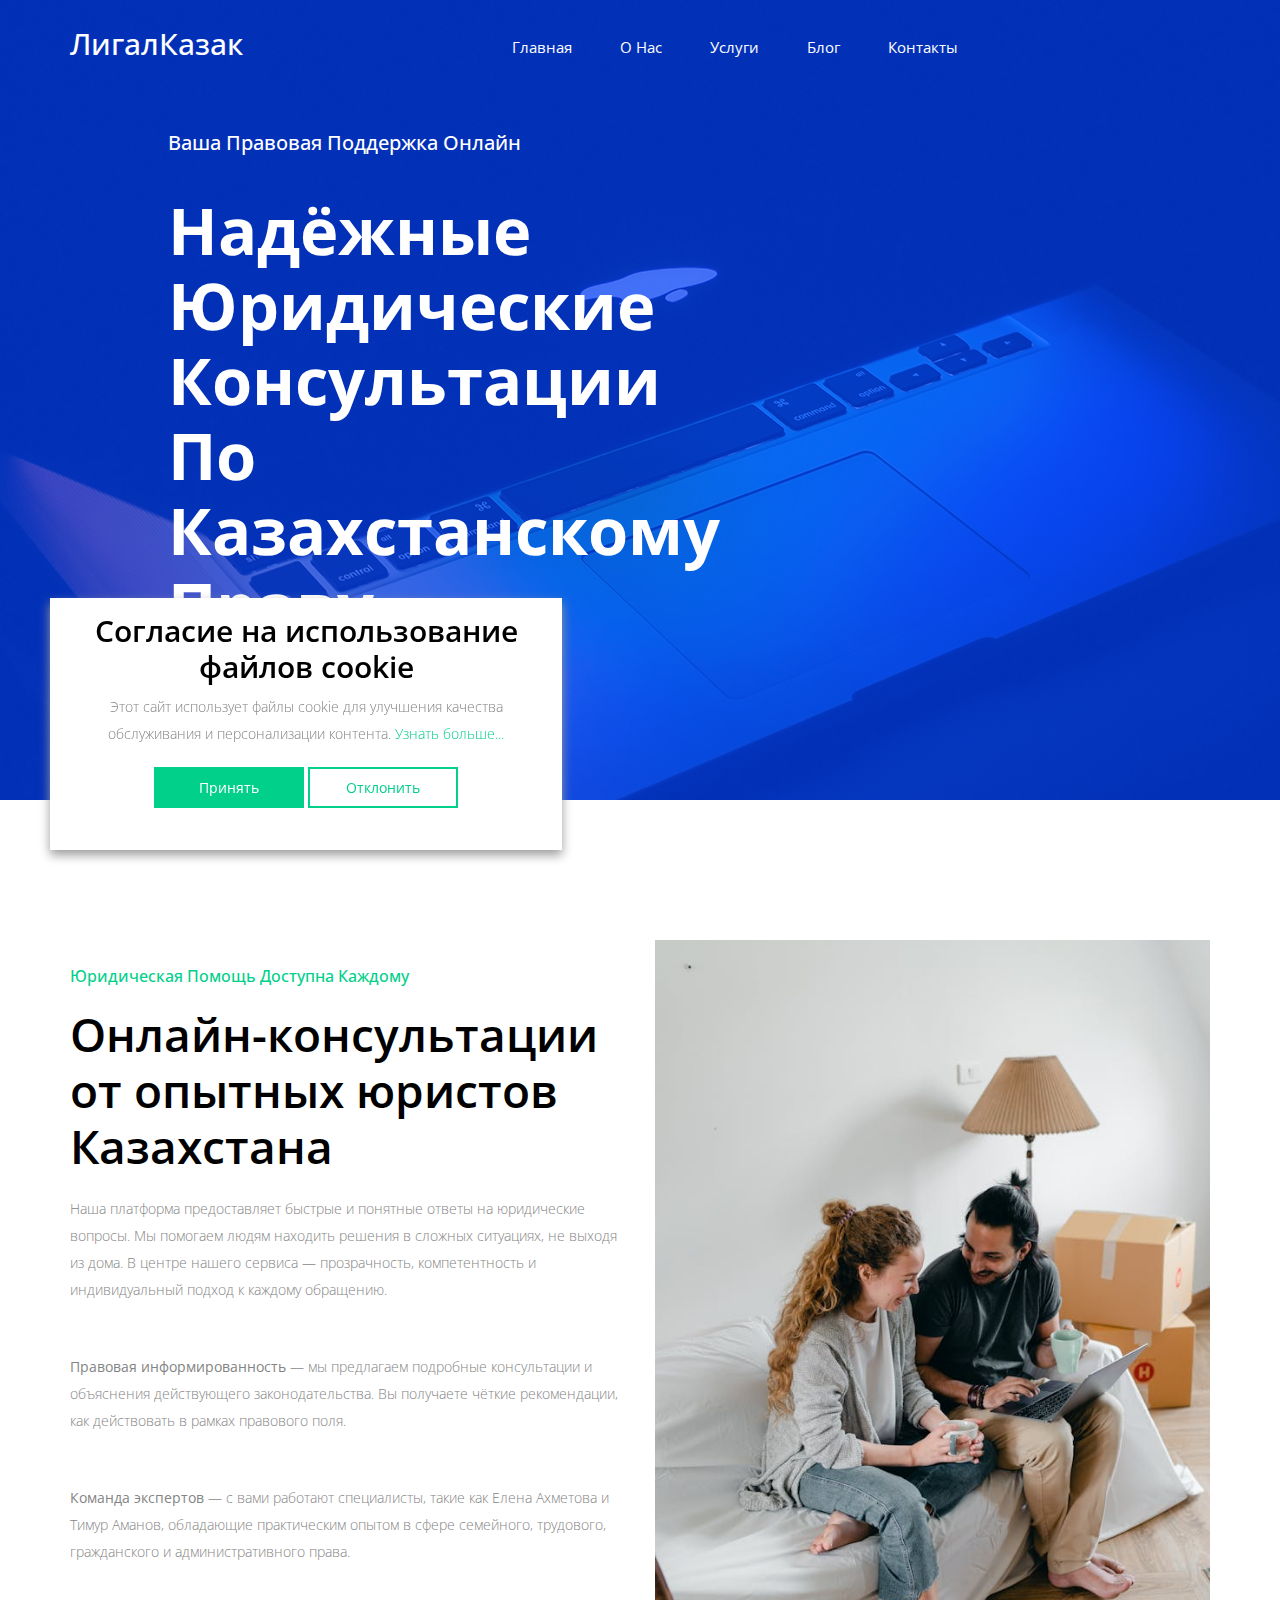
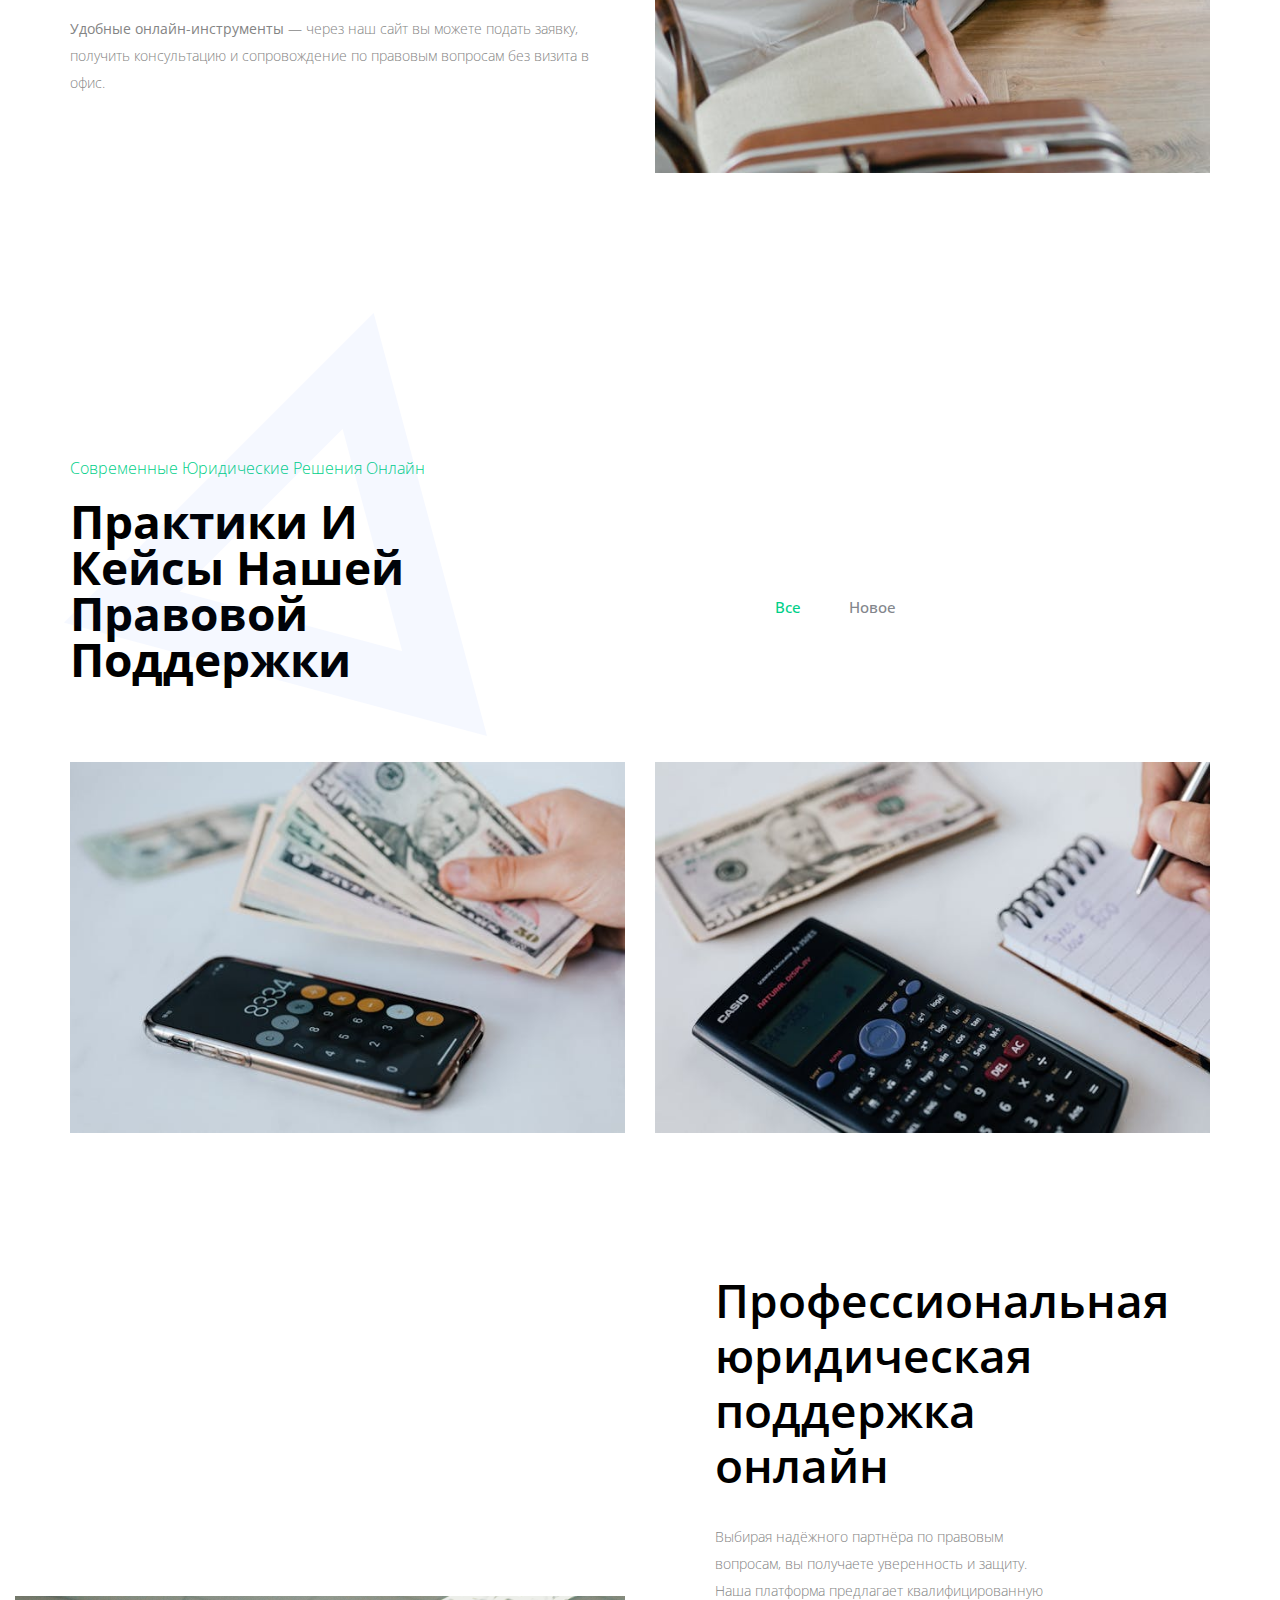
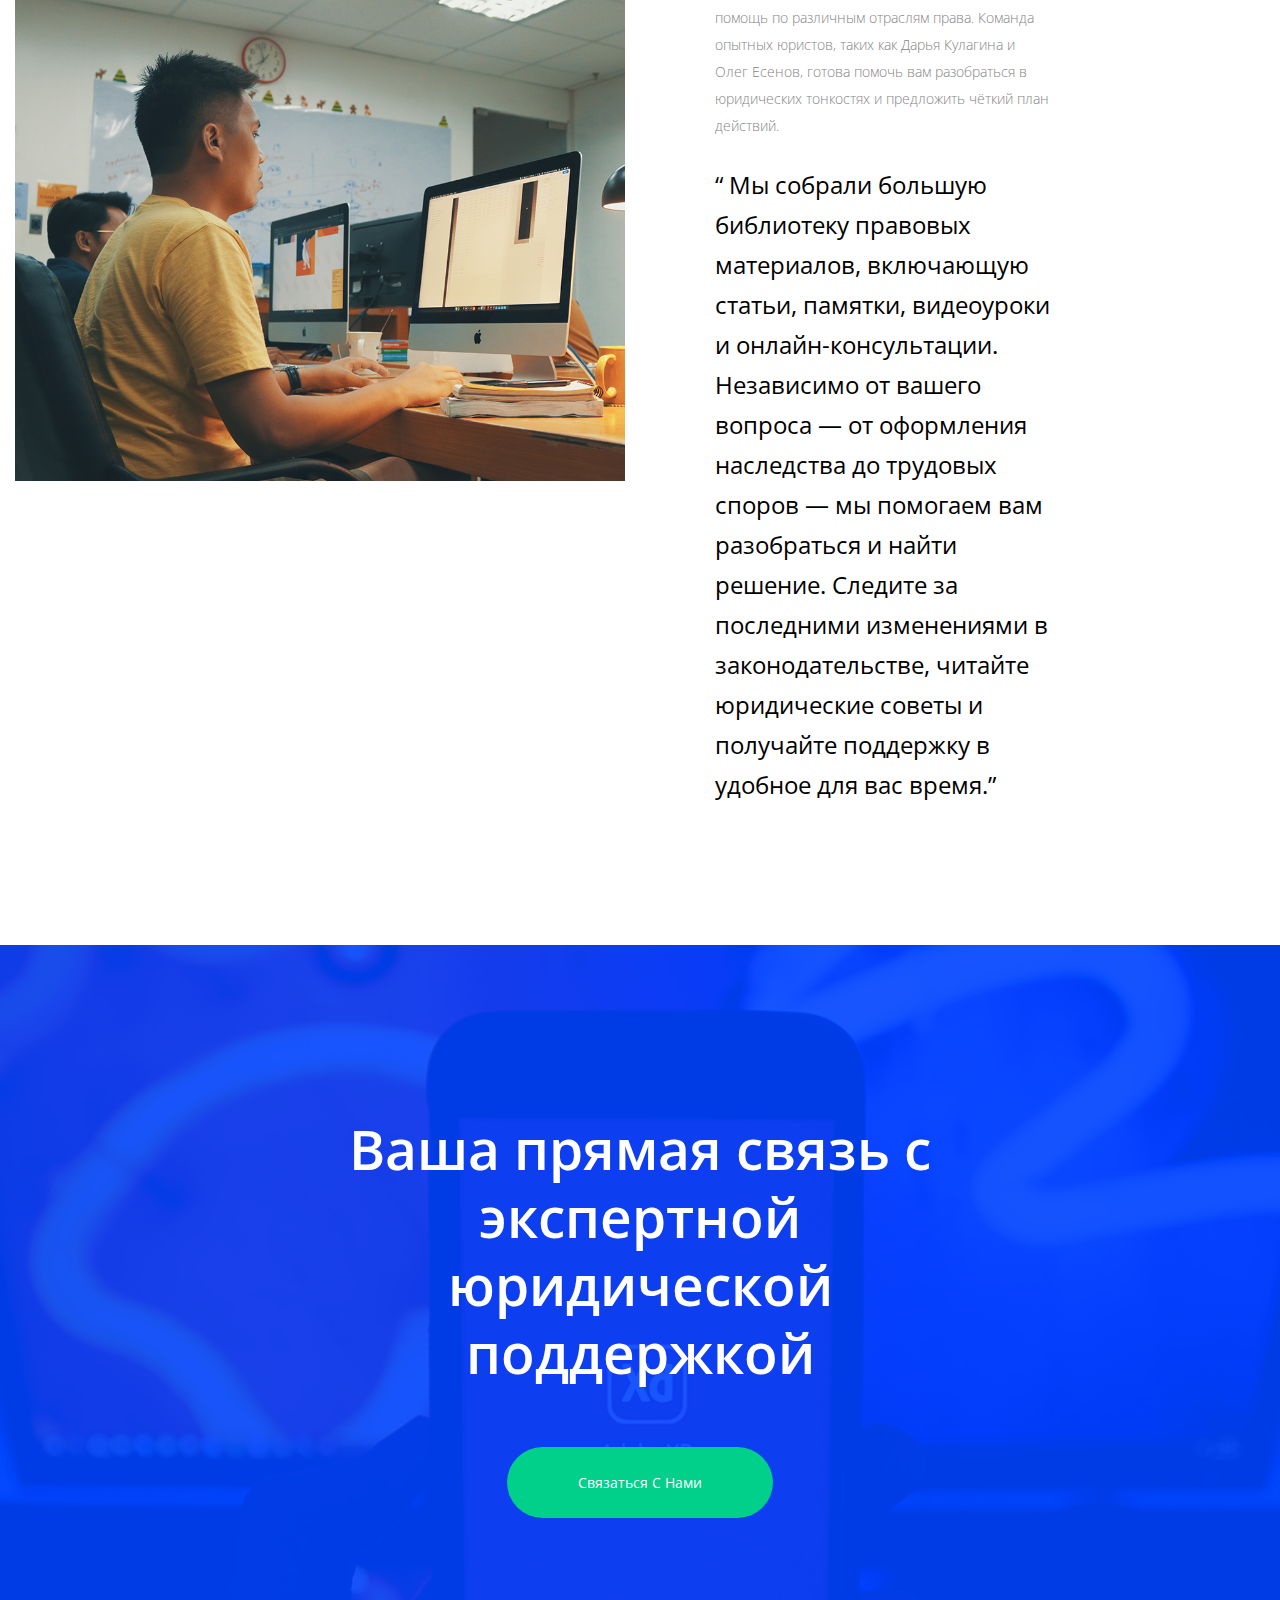
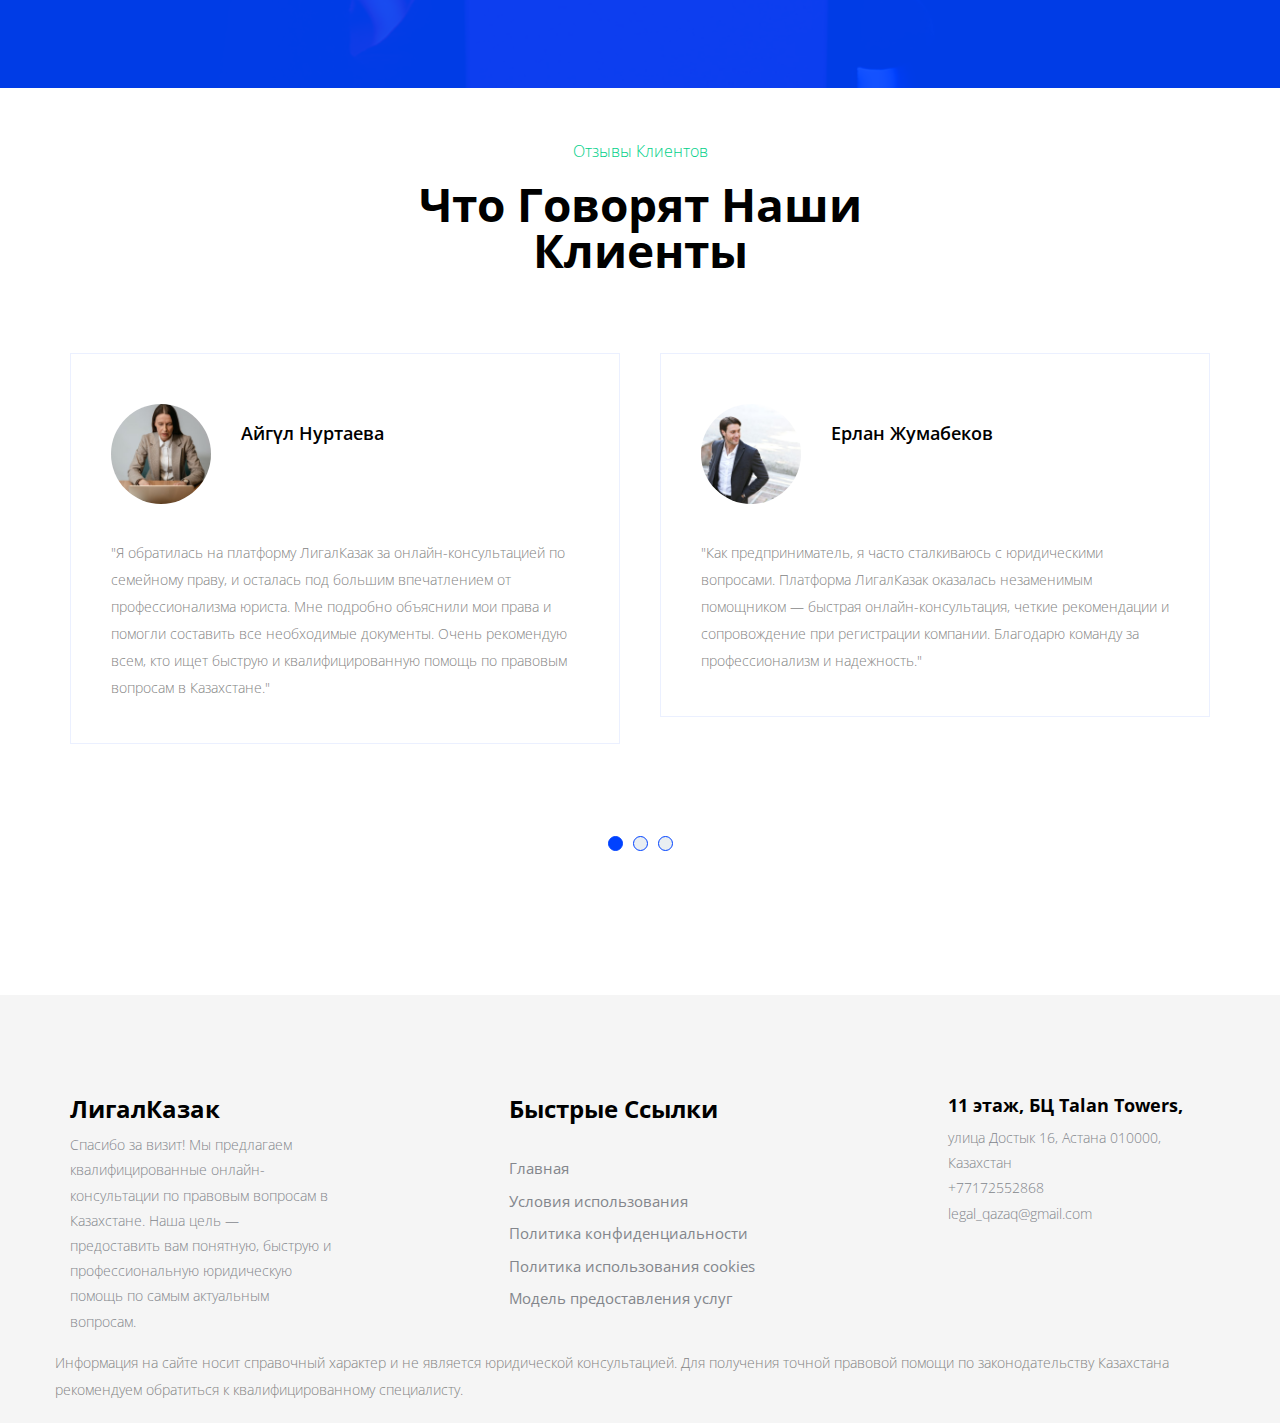
==== index.html @ 3210ac91 "WIP" ====
<!DOCTYPE html>
<html lang="en">
    <head>
        <!-- Required meta tags -->
        <meta charset="utf-8" />
        <meta
            name="viewport"
            content="width=device-width, initial-scale=1, shrink-to-fit=no"
        />
        <title>ЛигалКазак</title>
        <link rel="icon" href="img/favicon.png" />
        <!-- Bootstrap CSS -->
        <link rel="stylesheet" href="css/bootstrap.min.css" />
        <!-- animate CSS -->
        <link rel="stylesheet" href="css/animate.css" />
        <!-- owl carousel CSS -->
        <link rel="stylesheet" href="css/owl.carousel.min.css" />
        <!-- themify CSS -->
        <link rel="stylesheet" href="css/themify-icons.css" />
        <!-- flaticon CSS -->
        <link rel="stylesheet" href="css/flaticon.css" />
        <!-- font awesome CSS -->
        <link rel="stylesheet" href="css/magnific-popup.css" />
        <!-- swiper CSS -->
        <link rel="stylesheet" href="css/slick.css" />
        <!-- style CSS -->
        <link rel="stylesheet" href="css/style.css" />
    </head>

    <body>
        <!--::header part start::-->
        <header class="main_menu home_menu">
            <div class="container">
                <div class="row align-items-center">
                    <div class="col-lg-12">
                        <nav class="navbar navbar-expand-lg navbar-light">
                            <a class="navbar-brand" href="index.html">
                                <h2 class="text-white">ЛигалКазак</h2>
                            </a>
                            <button
                                class="navbar-toggler"
                                type="button"
                                data-toggle="collapse"
                                data-target="#navbarSupportedContent"
                                aria-controls="navbarSupportedContent"
                                aria-expanded="false"
                                aria-label="Toggle navigation"
                            >
                                <span class="ti-menu"></span>
                            </button>

                            <div
                                class="collapse navbar-collapse main-menu-item justify-content-center"
                                id="navbarSupportedContent"
                            >
                                <ul class="navbar-nav align-items-center">
                                    <li class="nav-item">
                                        <a class="nav-link" href="index.html"
                                            >Главная</a
                                        >
                                    </li>
                                    <li class="nav-item">
                                        <a class="nav-link" href="about.html"
                                            >О нас</a
                                        >
                                    </li>
                                    <li class="nav-item">
                                        <a class="nav-link" href="services.html"
                                            >Услуги</a
                                        >
                                    </li>
                                    <li class="nav-item">
                                        <a class="nav-link" href="blog.html"
                                            >Блог</a
                                        >
                                    </li>
                                    <li class="nav-item">
                                        <a class="nav-link" href="contact.html"
                                            >Контакты</a
                                        >
                                    </li>
                                </ul>
                            </div>
                        </nav>
                    </div>
                </div>
            </div>
        </header>
        <!-- Header part end-->

        <!-- banner part start-->
        <section class="banner_part">
            <div class="container">
                <div class="row align-items-center">
                    <div class="col-lg-6 offset-lg-1">
                        <div class="banner_text">
                            <div class="banner_text_iner">
                                <h5>Ваша правовая поддержка онлайн</h5>
                                <h1>
                                    Надёжные юридические консультации по
                                    казахстанскому праву
                                </h1>
                            </div>
                        </div>
                    </div>
                </div>
            </div>
        </section>
        <!-- banner part start-->

        <!-- about part start-->
        <section class="about_part section_padding">
            <div class="container">
                <div class="row align-items-center justify-content-between">
                    <div class="col-md-6">
                        <div class="about_part_text">
                            <h5>Юридическая помощь доступна каждому</h5>
                            <h2>
                                Онлайн-консультации от опытных юристов
                                Казахстана
                            </h2>
                            <p>
                                Наша платформа предоставляет быстрые и понятные
                                ответы на юридические вопросы. Мы помогаем людям
                                находить решения в сложных ситуациях, не выходя
                                из дома. В центре нашего сервиса — прозрачность,
                                компетентность и индивидуальный подход к каждому
                                обращению.
                            </p>

                            <p>
                                <strong>Правовая информированность</strong> — мы
                                предлагаем подробные консультации и объяснения
                                действующего законодательства. Вы получаете
                                чёткие рекомендации, как действовать в рамках
                                правового поля.
                            </p>
                            <p>
                                <strong>Команда экспертов</strong> — с вами
                                работают специалисты, такие как Елена Ахметова и
                                Тимур Аманов, обладающие практическим опытом в
                                сфере семейного, трудового, гражданского и
                                административного права.
                            </p>
                            <p>
                                <strong>Удобные онлайн-инструменты</strong> —
                                через наш сайт вы можете подать заявку, получить
                                консультацию и сопровождение по правовым
                                вопросам без визита в офис.
                            </p>
                        </div>
                    </div>
                    <div class="col-md-6">
                        <div class="about_part_img">
                            <img src="img/approach.jpg" alt="" />
                        </div>
                    </div>
                </div>
            </div>
        </section>
        <!-- about part end-->

        <!-- our_project part start-->
        <section class="our_project section_padding" id="portfolio">
            <div class="container">
                <div class="row justify-content-between align-items-center">
                    <div class="col-lg-4">
                        <div class="section_tittle">
                            <p>Современные юридические решения онлайн</p>
                            <h2>Практики и кейсы нашей правовой поддержки</h2>
                        </div>
                    </div>
                    <div class="col-lg-5 col-md-6">
                        <div class="filters portfolio-filter project_menu_item">
                            <ul>
                                <li class="active" data-filter="*">Все</li>
                                <li data-filter=".buildings">Новое</li>
                            </ul>
                        </div>
                    </div>
                </div>
                <div class="filters-content">
                    <div class="row justify-content-between portfolio-grid">
                        <div class="col-lg-6 col-sm-6 all buildings">
                            <div class="single_our_project">
                                <div class="single_offer">
                                    <img
                                        src="img/project_1.jpg"
                                        alt="offer_img_1"
                                    />
                                    <div class="hover_text">
                                        <p>ЮрКурс Онлайн</p>
                                        <a href="#">
                                            <h2>
                                                Обучающие материалы по праву РК
                                            </h2>
                                        </a>
                                    </div>
                                </div>
                            </div>
                        </div>
                        <div class="col-lg-6 col-sm-6 all rebuild">
                            <div class="single_our_project">
                                <div class="single_offer">
                                    <img
                                        src="img/project_2.jpg"
                                        alt="offer_img_1"
                                    />
                                    <div class="hover_text">
                                        <p>Правовой Пульс</p>
                                        <a href="#">
                                            <h2>
                                                Актуальные обзоры и разъяснения
                                                по законам
                                            </h2>
                                        </a>
                                    </div>
                                </div>
                            </div>
                        </div>
                    </div>
                </div>
            </div>
            <img
                src="img/animate_icon/icon_2.png"
                class="animation_icon_2"
                alt=""
            />
        </section>
        <!-- our_project part end-->

        <!-- about part start-->
        <section class="creative padding_bottom">
            <div class="container-fluid">
                <div class="row align-items-center justify-content-start">
                    <div class="col-md-6 col-xl-6">
                        <div class="creative_img">
                            <img src="img/creative_img.png" alt="" />
                        </div>
                    </div>
                    <div class="col-md-6 col-xl-4">
                        <div class="creative_part_text">
                            <h2>
                                Профессиональная юридическая поддержка онлайн
                            </h2>
                            <p>
                                Выбирая надёжного партнёра по правовым вопросам,
                                вы получаете уверенность и защиту. Наша
                                платформа предлагает квалифицированную помощь по
                                различным отраслям права. Команда опытных
                                юристов, таких как Дарья Кулагина и Олег Есенов,
                                готова помочь вам разобраться в юридических
                                тонкостях и предложить чёткий план действий.
                            </p>
                            <span>
                                “ Мы собрали большую библиотеку правовых
                                материалов, включающую статьи, памятки,
                                видеоуроки и онлайн-консультации. Независимо от
                                вашего вопроса — от оформления наследства до
                                трудовых споров — мы помогаем вам разобраться и
                                найти решение. Следите за последними изменениями
                                в законодательстве, читайте юридические советы и
                                получайте поддержку в удобное для вас время.”
                            </span>
                        </div>
                    </div>
                </div>
            </div>
        </section>
        <!-- about part end-->

        <!--::cta_part start::-->
        <div class="cta_part">
            <div class="container">
                <div class="row justify-content-center">
                    <div class="col-lg-7">
                        <div class="cta_iner">
                            <h1>
                                Ваша прямая связь с экспертной юридической
                                поддержкой
                            </h1>
                            <a href="contact.html" class="btn_1"
                                >Связаться с нами</a
                            >
                        </div>
                    </div>
                </div>
            </div>
        </div>
        <!--::cta_part end::-->

        <!--::review_part end::-->
        <div class="review_part padding_bottom mt-5" id="testimonial">
            <div class="container">
                <div class="row justify-content-center align-items-center">
                    <div class="col-lg-7">
                        <div class="section_tittle text-center">
                            <p>Отзывы клиентов</p>
                            <h2>Что говорят наши клиенты</h2>
                        </div>
                    </div>
                </div>
                <div class="row">
                    <div class="col-lg-12">
                        <div class="review_part_text owl-carousel">
                            <div class="singler_eview_part">
                                <div class="client_info">
                                    <img src="img/client_2.jpg" alt="" />
                                    <h4>Айгүл Нуртаева</h4>
                                </div>
                                <p>
                                    "Я обратилась на платформу ЛигалКазак за
                                    онлайн-консультацией по семейному праву, и
                                    осталась под большим впечатлением от
                                    профессионализма юриста. Мне подробно
                                    объяснили мои права и помогли составить все
                                    необходимые документы. Очень рекомендую
                                    всем, кто ищет быструю и квалифицированную
                                    помощь по правовым вопросам в Казахстане."
                                </p>
                            </div>
                            <div class="singler_eview_part">
                                <div class="client_info">
                                    <img src="img/client_3.jpg" alt="" />
                                    <h4>Ерлан Жумабеков</h4>
                                </div>
                                <p>
                                    "Как предприниматель, я часто сталкиваюсь с
                                    юридическими вопросами. Платформа ЛигалКазак
                                    оказалась незаменимым помощником — быстрая
                                    онлайн-консультация, четкие рекомендации и
                                    сопровождение при регистрации компании.
                                    Благодарю команду за профессионализм и
                                    надежность."
                                </p>
                            </div>
                            <div class="singler_eview_part">
                                <div class="client_info">
                                    <img src="img/client_4.jpg" alt="" />
                                    <h4>Марина Сеитова</h4>
                                </div>
                                <p>
                                    "Мне срочно понадобилась помощь с трудовым
                                    спором, и я нашла платформу ЛигалКазак. Все
                                    консультации проходят онлайн, что очень
                                    удобно. Юрист разобрался в ситуации,
                                    подготовил жалобу, и в итоге вопрос был
                                    решён в мою пользу. Спасибо за поддержку!"
                                </p>
                            </div>
                            <div class="singler_eview_part">
                                <div class="client_info">
                                    <img src="img/client_1.jpg" alt="" />
                                    <h4>Данияр Ахметов</h4>
                                </div>
                                <p>
                                    "Консультировался по вопросу получения ВНЖ
                                    через платформу ЛигалКазак. Юрист всё
                                    подробно объяснил, подготовил список
                                    документов и дал рекомендации по подаче. Всё
                                    прошло успешно. Очень доволен качеством
                                    сервиса и индивидуальным подходом."
                                </p>
                            </div>
                            <div class="singler_eview_part">
                                <div class="client_info">
                                    <img src="img/client_5.jpg" alt="" />
                                    <h4>Светлана Журавлева</h4>
                                </div>
                                <p>
                                    "Мне помогли разобраться в договоре аренды и
                                    защитить мои интересы как арендатору.
                                    Онлайн-платформа ЛигалКазак — это доступно,
                                    быстро и эффективно. Огромная благодарность
                                    консультанту за грамотный разбор ситуации и
                                    юридическое сопровождение."
                                </p>
                            </div>
                        </div>
                    </div>
                </div>
            </div>
        </div>
        <!--::review_part end::-->

        <!-- footer part start-->
        <footer class="footer-area">
            <div class="container">
                <div class="row justify-content-between">
                    <div class="col-sm-6 col-md-3 col-xl-3">
                        <div class="single-footer-widget footer_1">
                            <a href="index.html">
                                <h3>ЛигалКазак</h3>
                            </a>
                            <p>
                                Спасибо за визит! Мы предлагаем
                                квалифицированные онлайн-консультации по
                                правовым вопросам в Казахстане. Наша цель —
                                предоставить вам понятную, быструю и
                                профессиональную юридическую помощь по самым
                                актуальным вопросам.
                            </p>
                        </div>
                    </div>
                    <div class="col-xl-3 col-sm-6 col-md-3">
                        <div class="single-footer-widget footer_2">
                            <h4>Быстрые ссылки</h4>
                            <ul>
                                <li>
                                    <a href="index.html">Главная</a>
                                </li>
                                <li>
                                    <a href="terms-of-use.html"
                                        >Условия использования</a
                                    >
                                </li>
                                <li>
                                    <a href="privacy-policy.html"
                                        >Политика конфиденциальности</a
                                    >
                                </li>

                                <li>
                                    <a href="cookie-policy.html"
                                        >Политика использования cookies</a
                                    >
                                </li>
                                <li>
                                    <a href="business-model.html"
                                        >Модель предоставления услуг</a
                                    >
                                </li>
                            </ul>
                        </div>
                    </div>
                    <div class="col-xl-3 col-sm-6 col-md-3">
                        <div class="single-footer-widget footer_2">
                            <div class="single_contact_info">
                                <h3>11 этаж, БЦ Talan Towers,</h3>
                                <p>улица Достык 16, Астана 010000, Казахстан</p>
                                <p>+77172552868</p>
                                <p>legal_qazaq@gmail.com</p>
                            </div>
                        </div>
                    </div>

                    <p>
                        Информация на сайте носит справочный характер и не
                        является юридической консультацией. Для получения точной
                        правовой помощи по законодательству Казахстана
                        рекомендуем обратиться к квалифицированному специалисту.
                    </p>
                </div>
            </div>
        </footer>
        <!-- footer part end-->

        <!-- Cookie banner -->
        <div class="cookie-wrapper show">
            <div>
                <i class="bx bx-cookie"></i>
                <h2 style="text-align: center">
                    Согласие на использование файлов cookie
                </h2>
            </div>

            <div class="data">
                <p>
                    Этот сайт использует файлы cookie для улучшения качества
                    обслуживания и персонализации контента.
                    <a href="cookie-policy.html">Узнать больше...</a>
                </p>
            </div>

            <div class="buttons">
                <button class="cookie-button" id="acceptBtn">Принять</button>
                <button class="cookie-button" id="declineBtn">Отклонить</button>
            </div>
        </div>
        <!-- End Cookie banner -->

        <!-- jquery plugins here-->
        <script src="https://code.jquery.com/jquery-3.6.0.min.js"></script>
        <!-- popper js -->
        <script src="js/popper.min.js"></script>
        <!-- bootstrap js -->
        <script src="js/bootstrap.min.js"></script>
        <!-- easing js -->
        <script src="js/jquery.magnific-popup.js"></script>
        <!-- isotope js -->
        <script src="js/isotope.pkgd.min.js"></script>
        <!-- particles js -->
        <script src="js/owl.carousel.min.js"></script>
        <script src="js/jquery.nice-select.min.js"></script>
        <!-- custom js -->
        <script src="js/custom.js"></script>
        <script src="js/cookiebanner.js"></script>
    </body>
</html>
---- css/themify-icons.css ----
@font-face {
	font-family: 'themify';
	src:url('../fonts/themify.eot?-fvbane');
	src:url('../fonts/themify.eot?#iefix-fvbane') format('embedded-opentype'),
		url('../fonts/themify.woff?-fvbane') format('woff'),
		url('../fonts/themify.ttf?-fvbane') format('truetype'),
		url('../fonts/themify.svg?-fvbane#themify') format('svg');
	font-weight: normal;
	font-style: normal;
}

[class^="ti-"], [class*=" ti-"] {
	font-family: 'themify';
	speak: none;
	font-style: normal;
	font-weight: normal;
	font-variant: normal;
	text-transform: none;
	line-height: 1;

	/* Better Font Rendering =========== */
	-webkit-font-smoothing: antialiased;
	-moz-osx-font-smoothing: grayscale;
}

.ti-wand:before {
	content: "\e600";
}
.ti-volume:before {
	content: "\e601";
}
.ti-user:before {
	content: "\e602";
}
.ti-unlock:before {
	content: "\e603";
}
.ti-unlink:before {
	content: "\e604";
}
.ti-trash:before {
	content: "\e605";
}
.ti-thought:before {
	content: "\e606";
}
.ti-target:before {
	content: "\e607";
}
.ti-tag:before {
	content: "\e608";
}
.ti-tablet:before {
	content: "\e609";
}
.ti-star:before {
	content: "\e60a";
}
.ti-spray:before {
	content: "\e60b";
}
.ti-signal:before {
	content: "\e60c";
}
.ti-shopping-cart:before {
	content: "\e60d";
}
.ti-shopping-cart-full:before {
	content: "\e60e";
}
.ti-settings:before {
	content: "\e60f";
}
.ti-search:before {
	content: "\e610";
}
.ti-zoom-in:before {
	content: "\e611";
}
.ti-zoom-out:before {
	content: "\e612";
}
.ti-cut:before {
	content: "\e613";
}
.ti-ruler:before {
	content: "\e614";
}
.ti-ruler-pencil:before {
	content: "\e615";
}
.ti-ruler-alt:before {
	content: "\e616";
}
.ti-bookmark:before {
	content: "\e617";
}
.ti-bookmark-alt:before {
	content: "\e618";
}
.ti-reload:before {
	content: "\e619";
}
.ti-plus:before {
	content: "\e61a";
}
.ti-pin:before {
	content: "\e61b";
}
.ti-pencil:before {
	content: "\e61c";
}
.ti-pencil-alt:before {
	content: "\e61d";
}
.ti-paint-roller:before {
	content: "\e61e";
}
.ti-paint-bucket:before {
	content: "\e61f";
}
.ti-na:before {
	content: "\e620";
}
.ti-mobile:before {
	content: "\e621";
}
.ti-minus:before {
	content: "\e622";
}
.ti-medall:before {
	content: "\e623";
}
.ti-medall-alt:before {
	content: "\e624";
}
.ti-marker:before {
	content: "\e625";
}
.ti-marker-alt:before {
	content: "\e626";
}
.ti-arrow-up:before {
	content: "\e627";
}
.ti-arrow-right:before {
	content: "\e628";
}
.ti-arrow-left:before {
	content: "\e629";
}
.ti-arrow-down:before {
	content: "\e62a";
}
.ti-lock:before {
	content: "\e62b";
}
.ti-location-arrow:before {
	content: "\e62c";
}
.ti-link:before {
	content: "\e62d";
}
.ti-layout:before {
	content: "\e62e";
}
.ti-layers:before {
	content: "\e62f";
}
.ti-layers-alt:before {
	content: "\e630";
}
.ti-key:before {
	content: "\e631";
}
.ti-import:before {
	content: "\e632";
}
.ti-image:before {
	content: "\e633";
}
.ti-heart:before {
	content: "\e634";
}
.ti-heart-broken:before {
	content: "\e635";
}
.ti-hand-stop:before {
	content: "\e636";
}
.ti-hand-open:before {
	content: "\e637";
}
.ti-hand-drag:before {
	content: "\e638";
}
.ti-folder:before {
	content: "\e639";
}
.ti-flag:before {
	content: "\e63a";
}
.ti-flag-alt:before {
	content: "\e63b";
}
.ti-flag-alt-2:before {
	content: "\e63c";
}
.ti-eye:before {
	content: "\e63d";
}
.ti-export:before {
	content: "\e63e";
}
.ti-exchange-vertical:before {
	content: "\e63f";
}
.ti-desktop:before {
	content: "\e640";
}
.ti-cup:before {
	content: "\e641";
}
.ti-crown:before {
	content: "\e642";
}
.ti-comments:before {
	content: "\e643";
}
.ti-comment:before {
	content: "\e644";
}
.ti-comment-alt:before {
	content: "\e645";
}
.ti-close:before {
	content: "\e646";
}
.ti-clip:before {
	content: "\e647";
}
.ti-angle-up:before {
	content: "\e648";
}
.ti-angle-right:before {
	content: "\e649";
}
.ti-angle-left:before {
	content: "\e64a";
}
.ti-angle-down:before {
	content: "\e64b";
}
.ti-check:before {
	content: "\e64c";
}
.ti-check-box:before {
	content: "\e64d";
}
.ti-camera:before {
	content: "\e64e";
}
.ti-announcement:before {
	content: "\e64f";
}
.ti-brush:before {
	content: "\e650";
}
.ti-briefcase:before {
	content: "\e651";
}
.ti-bolt:before {
	content: "\e652";
}
.ti-bolt-alt:before {
	content: "\e653";
}
.ti-blackboard:before {
	content: "\e654";
}
.ti-bag:before {
	content: "\e655";
}
.ti-move:before {
	content: "\e656";
}
.ti-arrows-vertical:before {
	content: "\e657";
}
.ti-arrows-horizontal:before {
	content: "\e658";
}
.ti-fullscreen:before {
	content: "\e659";
}
.ti-arrow-top-right:before {
	content: "\e65a";
}
.ti-arrow-top-left:before {
	content: "\e65b";
}
.ti-arrow-circle-up:before {
	content: "\e65c";
}
.ti-arrow-circle-right:before {
	content: "\e65d";
}
.ti-arrow-circle-left:before {
	content: "\e65e";
}
.ti-arrow-circle-down:before {
	content: "\e65f";
}
.ti-angle-double-up:before {
	content: "\e660";
}
.ti-angle-double-right:before {
	content: "\e661";
}
.ti-angle-double-left:before {
	content: "\e662";
}
.ti-angle-double-down:before {
	content: "\e663";
}
.ti-zip:before {
	content: "\e664";
}
.ti-world:before {
	content: "\e665";
}
.ti-wheelchair:before {
	content: "\e666";
}
.ti-view-list:before {
	content: "\e667";
}
.ti-view-list-alt:before {
	content: "\e668";
}
.ti-view-grid:before {
	content: "\e669";
}
.ti-uppercase:before {
	content: "\e66a";
}
.ti-upload:before {
	content: "\e66b";
}
.ti-underline:before {
	content: "\e66c";
}
.ti-truck:before {
	content: "\e66d";
}
.ti-timer:before {
	content: "\e66e";
}
.ti-ticket:before {
	content: "\e66f";
}
.ti-thumb-up:before {
	content: "\e670";
}
.ti-thumb-down:before {
	content: "\e671";
}
.ti-text:before {
	content: "\e672";
}
.ti-stats-up:before {
	content: "\e673";
}
.ti-stats-down:before {
	content: "\e674";
}
.ti-split-v:before {
	content: "\e675";
}
.ti-split-h:before {
	content: "\e676";
}
.ti-smallcap:before {
	content: "\e677";
}
.ti-shine:before {
	content: "\e678";
}
.ti-shift-right:before {
	content: "\e679";
}
.ti-shift-left:before {
	content: "\e67a";
}
.ti-shield:before {
	content: "\e67b";
}
.ti-notepad:before {
	content: "\e67c";
}
.ti-server:before {
	content: "\e67d";
}
.ti-quote-right:before {
	content: "\e67e";
}
.ti-quote-left:before {
	content: "\e67f";
}
.ti-pulse:before {
	content: "\e680";
}
.ti-printer:before {
	content: "\e681";
}
.ti-power-off:before {
	content: "\e682";
}
.ti-plug:before {
	content: "\e683";
}
.ti-pie-chart:before {
	content: "\e684";
}
.ti-paragraph:before {
	content: "\e685";
}
.ti-panel:before {
	content: "\e686";
}
.ti-package:before {
	content: "\e687";
}
.ti-music:before {
	content: "\e688";
}
.ti-music-alt:before {
	content: "\e689";
}
.ti-mouse:before {
	content: "\e68a";
}
.ti-mouse-alt:before {
	content: "\e68b";
}
.ti-money:before {
	content: "\e68c";
}
.ti-microphone:before {
	content: "\e68d";
}
.ti-menu:before {
	content: "\e68e";
}
.ti-menu-alt:before {
	content: "\e68f";
}
.ti-map:before {
	content: "\e690";
}
.ti-map-alt:before {
	content: "\e691";
}
.ti-loop:before {
	content: "\e692";
}
.ti-location-pin:before {
	content: "\e693";
}
.ti-list:before {
	content: "\e694";
}
.ti-light-bulb:before {
	content: "\e695";
}
.ti-Italic:before {
	content: "\e696";
}
.ti-info:before {
	content: "\e697";
}
.ti-infinite:before {
	content: "\e698";
}
.ti-id-badge:before {
	content: "\e699";
}
.ti-hummer:before {
	content: "\e69a";
}
.ti-home:before {
	content: "\e69b";
}
.ti-help:before {
	content: "\e69c";
}
.ti-headphone:before {
	content: "\e69d";
}
.ti-harddrives:before {
	content: "\e69e";
}
.ti-harddrive:before {
	content: "\e69f";
}
.ti-gift:before {
	content: "\e6a0";
}
.ti-game:before {
	content: "\e6a1";
}
.ti-filter:before {
	content: "\e6a2";
}
.ti-files:before {
	content: "\e6a3";
}
.ti-file:before {
	content: "\e6a4";
}
.ti-eraser:before {
	content: "\e6a5";
}
.ti-envelope:before {
	content: "\e6a6";
}
.ti-download:before {
	content: "\e6a7";
}
.ti-direction:before {
	content: "\e6a8";
}
.ti-direction-alt:before {
	content: "\e6a9";
}
.ti-dashboard:before {
	content: "\e6aa";
}
.ti-control-stop:before {
	content: "\e6ab";
}
.ti-control-shuffle:before {
	content: "\e6ac";
}
.ti-control-play:before {
	content: "\e6ad";
}
.ti-control-pause:before {
	content: "\e6ae";
}
.ti-control-forward:before {
	content: "\e6af";
}
.ti-control-backward:before {
	content: "\e6b0";
}
.ti-cloud:before {
	content: "\e6b1";
}
.ti-cloud-up:before {
	content: "\e6b2";
}
.ti-cloud-down:before {
	content: "\e6b3";
}
.ti-clipboard:before {
	content: "\e6b4";
}
.ti-car:before {
	content: "\e6b5";
}
.ti-calendar:before {
	content: "\e6b6";
}
.ti-book:before {
	content: "\e6b7";
}
.ti-bell:before {
	content: "\e6b8";
}
.ti-basketball:before {
	content: "\e6b9";
}
.ti-bar-chart:before {
	content: "\e6ba";
}
.ti-bar-chart-alt:before {
	content: "\e6bb";
}
.ti-back-right:before {
	content: "\e6bc";
}
.ti-back-left:before {
	content: "\e6bd";
}
.ti-arrows-corner:before {
	content: "\e6be";
}
.ti-archive:before {
	content: "\e6bf";
}
.ti-anchor:before {
	content: "\e6c0";
}
.ti-align-right:before {
	content: "\e6c1";
}
.ti-align-left:before {
	content: "\e6c2";
}
.ti-align-justify:before {
	content: "\e6c3";
}
.ti-align-center:before {
	content: "\e6c4";
}
.ti-alert:before {
	content: "\e6c5";
}
.ti-alarm-clock:before {
	content: "\e6c6";
}
.ti-agenda:before {
	content: "\e6c7";
}
.ti-write:before {
	content: "\e6c8";
}
.ti-window:before {
	content: "\e6c9";
}
.ti-widgetized:before {
	content: "\e6ca";
}
.ti-widget:before {
	content: "\e6cb";
}
.ti-widget-alt:before {
	content: "\e6cc";
}
.ti-wallet:before {
	content: "\e6cd";
}
.ti-video-clapper:before {
	content: "\e6ce";
}
.ti-video-camera:before {
	content: "\e6cf";
}
.ti-vector:before {
	content: "\e6d0";
}
.ti-themify-logo:before {
	content: "\e6d1";
}
.ti-themify-favicon:before {
	content: "\e6d2";
}
.ti-themify-favicon-alt:before {
	content: "\e6d3";
}
.ti-support:before {
	content: "\e6d4";
}
.ti-stamp:before {
	content: "\e6d5";
}
.ti-split-v-alt:before {
	content: "\e6d6";
}
.ti-slice:before {
	content: "\e6d7";
}
.ti-shortcode:before {
	content: "\e6d8";
}
.ti-shift-right-alt:before {
	content: "\e6d9";
}
.ti-shift-left-alt:before {
	content: "\e6da";
}
.ti-ruler-alt-2:before {
	content: "\e6db";
}
.ti-receipt:before {
	content: "\e6dc";
}
.ti-pin2:before {
	content: "\e6dd";
}
.ti-pin-alt:before {
	content: "\e6de";
}
.ti-pencil-alt2:before {
	content: "\e6df";
}
.ti-palette:before {
	content: "\e6e0";
}
.ti-more:before {
	content: "\e6e1";
}
.ti-more-alt:before {
	content: "\e6e2";
}
.ti-microphone-alt:before {
	content: "\e6e3";
}
.ti-magnet:before {
	content: "\e6e4";
}
.ti-line-double:before {
	content: "\e6e5";
}
.ti-line-dotted:before {
	content: "\e6e6";
}
.ti-line-dashed:before {
	content: "\e6e7";
}
.ti-layout-width-full:before {
	content: "\e6e8";
}
.ti-layout-width-default:before {
	content: "\e6e9";
}
.ti-layout-width-default-alt:before {
	content: "\e6ea";
}
.ti-layout-tab:before {
	content: "\e6eb";
}
.ti-layout-tab-window:before {
	content: "\e6ec";
}
.ti-layout-tab-v:before {
	content: "\e6ed";
}
.ti-layout-tab-min:before {
	content: "\e6ee";
}
.ti-layout-slider:before {
	content: "\e6ef";
}
.ti-layout-slider-alt:before {
	content: "\e6f0";
}
.ti-layout-sidebar-right:before {
	content: "\e6f1";
}
.ti-layout-sidebar-none:before {
	content: "\e6f2";
}
.ti-layout-sidebar-left:before {
	content: "\e6f3";
}
.ti-layout-placeholder:before {
	content: "\e6f4";
}
.ti-layout-menu:before {
	content: "\e6f5";
}
.ti-layout-menu-v:before {
	content: "\e6f6";
}
.ti-layout-menu-separated:before {
	content: "\e6f7";
}
.ti-layout-menu-full:before {
	content: "\e6f8";
}
.ti-layout-media-right-alt:before {
	content: "\e6f9";
}
.ti-layout-media-right:before {
	content: "\e6fa";
}
.ti-layout-media-overlay:before {
	content: "\e6fb";
}
.ti-layout-media-overlay-alt:before {
	content: "\e6fc";
}
.ti-layout-media-overlay-alt-2:before {
	content: "\e6fd";
}
.ti-layout-media-left-alt:before {
	content: "\e6fe";
}
.ti-layout-media-left:before {
	content: "\e6ff";
}
.ti-layout-media-center-alt:before {
	content: "\e700";
}
.ti-layout-media-center:before {
	content: "\e701";
}
.ti-layout-list-thumb:before {
	content: "\e702";
}
.ti-layout-list-thumb-alt:before {
	content: "\e703";
}
.ti-layout-list-post:before {
	content: "\e704";
}
.ti-layout-list-large-image:before {
	content: "\e705";
}
.ti-layout-line-solid:before {
	content: "\e706";
}
.ti-layout-grid4:before {
	content: "\e707";
}
.ti-layout-grid3:before {
	content: "\e708";
}
.ti-layout-grid2:before {
	content: "\e709";
}
.ti-layout-grid2-thumb:before {
	content: "\e70a";
}
.ti-layout-cta-right:before {
	content: "\e70b";
}
.ti-layout-cta-left:before {
	content: "\e70c";
}
.ti-layout-cta-center:before {
	content: "\e70d";
}
.ti-layout-cta-btn-right:before {
	content: "\e70e";
}
.ti-layout-cta-btn-left:before {
	content: "\e70f";
}
.ti-layout-column4:before {
	content: "\e710";
}
.ti-layout-column3:before {
	content: "\e711";
}
.ti-layout-column2:before {
	content: "\e712";
}
.ti-layout-accordion-separated:before {
	content: "\e713";
}
.ti-layout-accordion-merged:before {
	content: "\e714";
}
.ti-layout-accordion-list:before {
	content: "\e715";
}
.ti-ink-pen:before {
	content: "\e716";
}
.ti-info-alt:before {
	content: "\e717";
}
.ti-help-alt:before {
	content: "\e718";
}
.ti-headphone-alt:before {
	content: "\e719";
}
.ti-hand-point-up:before {
	content: "\e71a";
}
.ti-hand-point-right:before {
	content: "\e71b";
}
.ti-hand-point-left:before {
	content: "\e71c";
}
.ti-hand-point-down:before {
	content: "\e71d";
}
.ti-gallery:before {
	content: "\e71e";
}
.ti-face-smile:before {
	content: "\e71f";
}
.ti-face-sad:before {
	content: "\e720";
}
.ti-credit-card:before {
	content: "\e721";
}
.ti-control-skip-forward:before {
	content: "\e722";
}
.ti-control-skip-backward:before {
	content: "\e723";
}
.ti-control-record:before {
	content: "\e724";
}
.ti-control-eject:before {
	content: "\e725";
}
.ti-comments-smiley:before {
	content: "\e726";
}
.ti-brush-alt:before {
	content: "\e727";
}
.ti-youtube:before {
	content: "\e728";
}
.ti-vimeo:before {
	content: "\e729";
}
.ti-twitter:before {
	content: "\e72a";
}
.ti-time:before {
	content: "\e72b";
}
.ti-tumblr:before {
	content: "\e72c";
}
.ti-skype:before {
	content: "\e72d";
}
.ti-share:before {
	content: "\e72e";
}
.ti-share-alt:before {
	content: "\e72f";
}
.ti-rocket:before {
	content: "\e730";
}
.ti-pinterest:before {
	content: "\e731";
}
.ti-new-window:before {
	content: "\e732";
}
.ti-microsoft:before {
	content: "\e733";
}
.ti-list-ol:before {
	content: "\e734";
}
.ti-linkedin:before {
	content: "\e735";
}
.ti-layout-sidebar-2:before {
	content: "\e736";
}
.ti-layout-grid4-alt:before {
	content: "\e737";
}
.ti-layout-grid3-alt:before {
	content: "\e738";
}
.ti-layout-grid2-alt:before {
	content: "\e739";
}
.ti-layout-column4-alt:before {
	content: "\e73a";
}
.ti-layout-column3-alt:before {
	content: "\e73b";
}
.ti-layout-column2-alt:before {
	content: "\e73c";
}
.ti-instagram:before {
	content: "\e73d";
}
.ti-google:before {
	content: "\e73e";
}
.ti-github:before {
	content: "\e73f";
}
.ti-flickr:before {
	content: "\e740";
}
.ti-facebook:before {
	content: "\e741";
}
.ti-dropbox:before {
	content: "\e742";
}
.ti-dribbble:before {
	content: "\e743";
}
.ti-apple:before {
	content: "\e744";
}
.ti-android:before {
	content: "\e745";
}
.ti-save:before {
	content: "\e746";
}
.ti-save-alt:before {
	content: "\e747";
}
.ti-yahoo:before {
	content: "\e748";
}
.ti-wordpress:before {
	content: "\e749";
}
.ti-vimeo-alt:before {
	content: "\e74a";
}
.ti-twitter-alt:before {
	content: "\e74b";
}
.ti-tumblr-alt:before {
	content: "\e74c";
}
.ti-trello:before {
	content: "\e74d";
}
.ti-stack-overflow:before {
	content: "\e74e";
}
.ti-soundcloud:before {
	content: "\e74f";
}
.ti-sharethis:before {
	content: "\e750";
}
.ti-sharethis-alt:before {
	content: "\e751";
}
.ti-reddit:before {
	content: "\e752";
}
.ti-pinterest-alt:before {
	content: "\e753";
}
.ti-microsoft-alt:before {
	content: "\e754";
}
.ti-linux:before {
	content: "\e755";
}
.ti-jsfiddle:before {
	content: "\e756";
}
.ti-joomla:before {
	content: "\e757";
}
.ti-html5:before {
	content: "\e758";
}
.ti-flickr-alt:before {
	content: "\e759";
}
.ti-email:before {
	content: "\e75a";
}
.ti-drupal:before {
	content: "\e75b";
}
.ti-dropbox-alt:before {
	content: "\e75c";
}
.ti-css3:before {
	content: "\e75d";
}
.ti-rss:before {
	content: "\e75e";
}
.ti-rss-alt:before {
	content: "\e75f";
}
---- css/flaticon.css ----
/*
  	Flaticon icon font: Flaticon
  	Creation date: 14/07/2019 12:16
  	*/

@font-face {
  font-family: "Flaticon";
  src: url("../fonts/Flaticon.eot");
  src: url("../fonts/Flaticon.eot?#iefix") format("embedded-opentype"),
       url("../fonts/Flaticon.woff2") format("woff2"),
       url("../fonts/Flaticon.woff") format("woff"),
       url("../fonts/Flaticon.ttf") format("truetype"),
       url("../fonts/Flaticon.svg#Flaticon") format("svg");
  font-weight: normal;
  font-style: normal;
}

@media screen and (-webkit-min-device-pixel-ratio:0) {
  @font-face {
    font-family: "Flaticon";
    src: url("./Flaticon.svg#Flaticon") format("svg");
  }
}

[class^="flaticon-"]:before, [class*=" flaticon-"]:before,
[class^="flaticon-"]:after, [class*=" flaticon-"]:after {   
  font-family: Flaticon;
  font-style: normal;
}

.flaticon-drop:before { content: "\f100"; }
.flaticon-ui:before { content: "\f101"; }
.flaticon-left-arrow:before { content: "\f102"; }
.flaticon-arrow-pointing-to-right:before { content: "\f103"; }
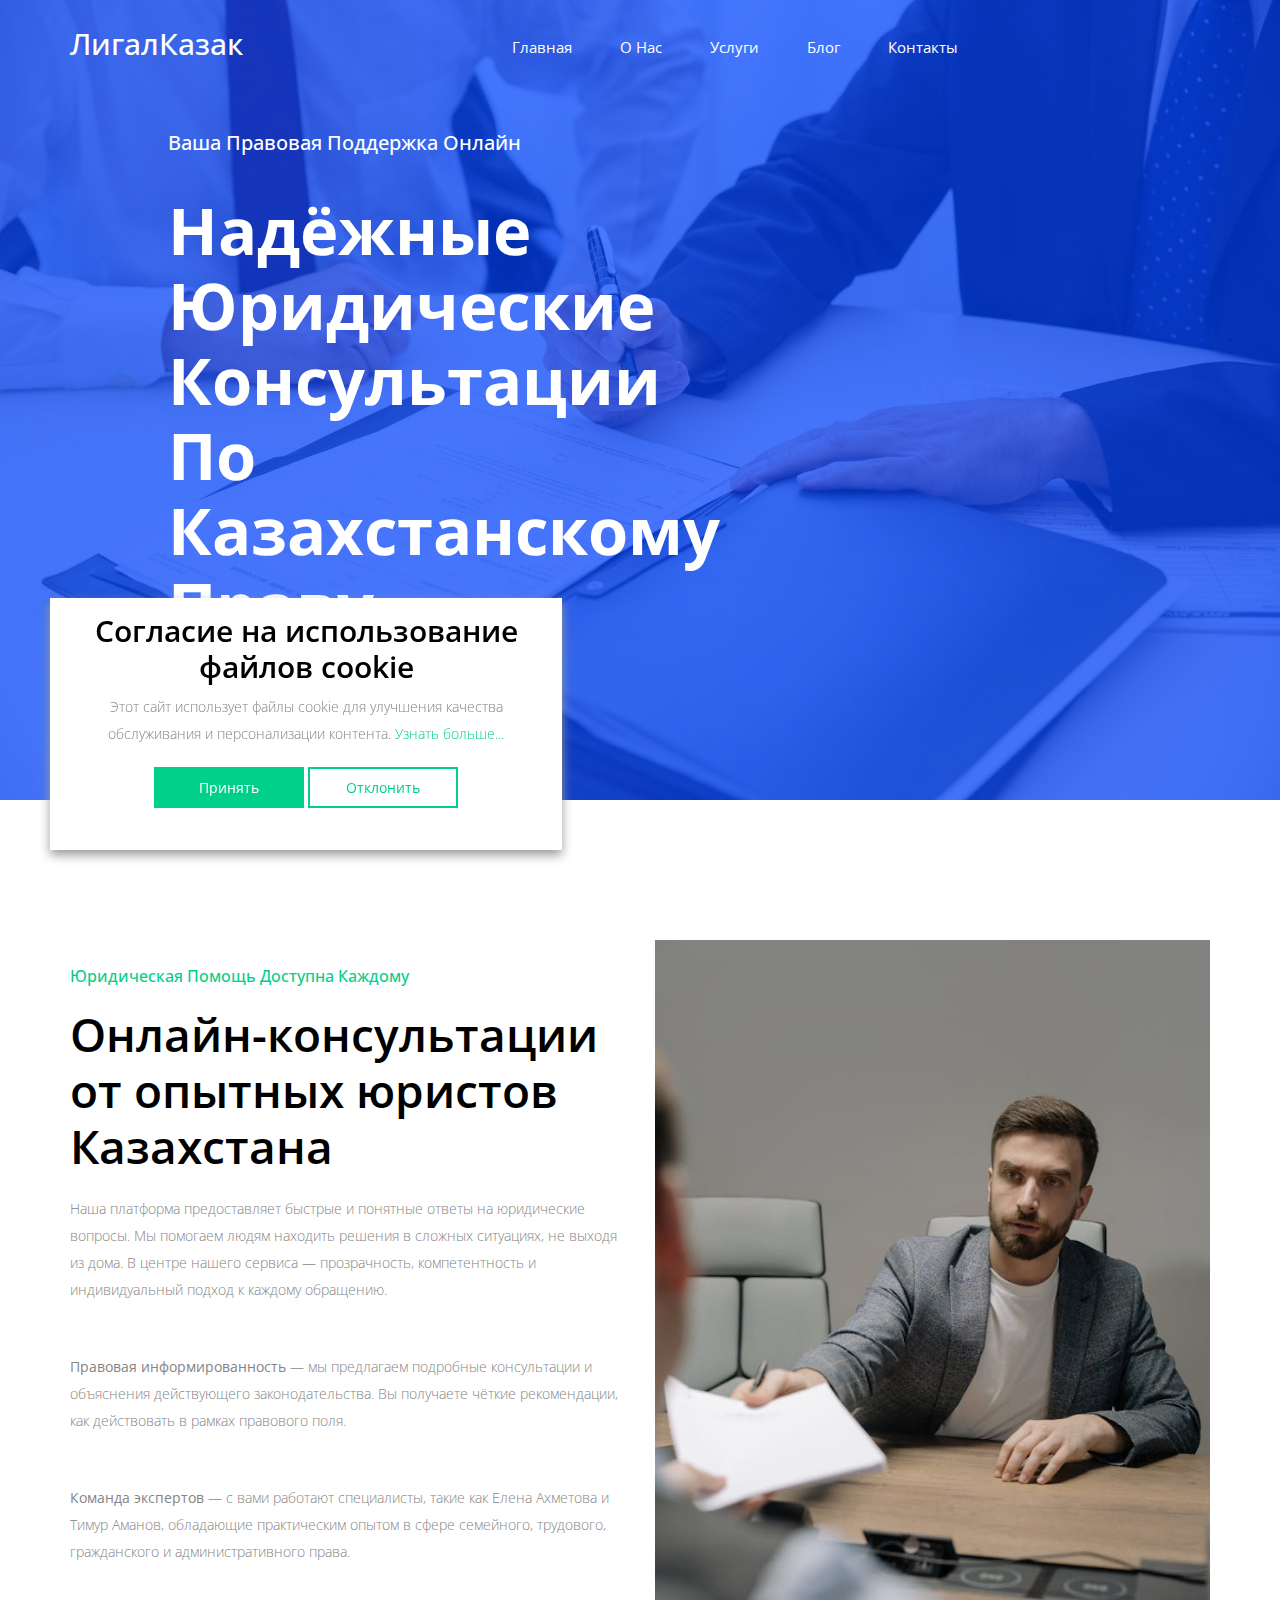
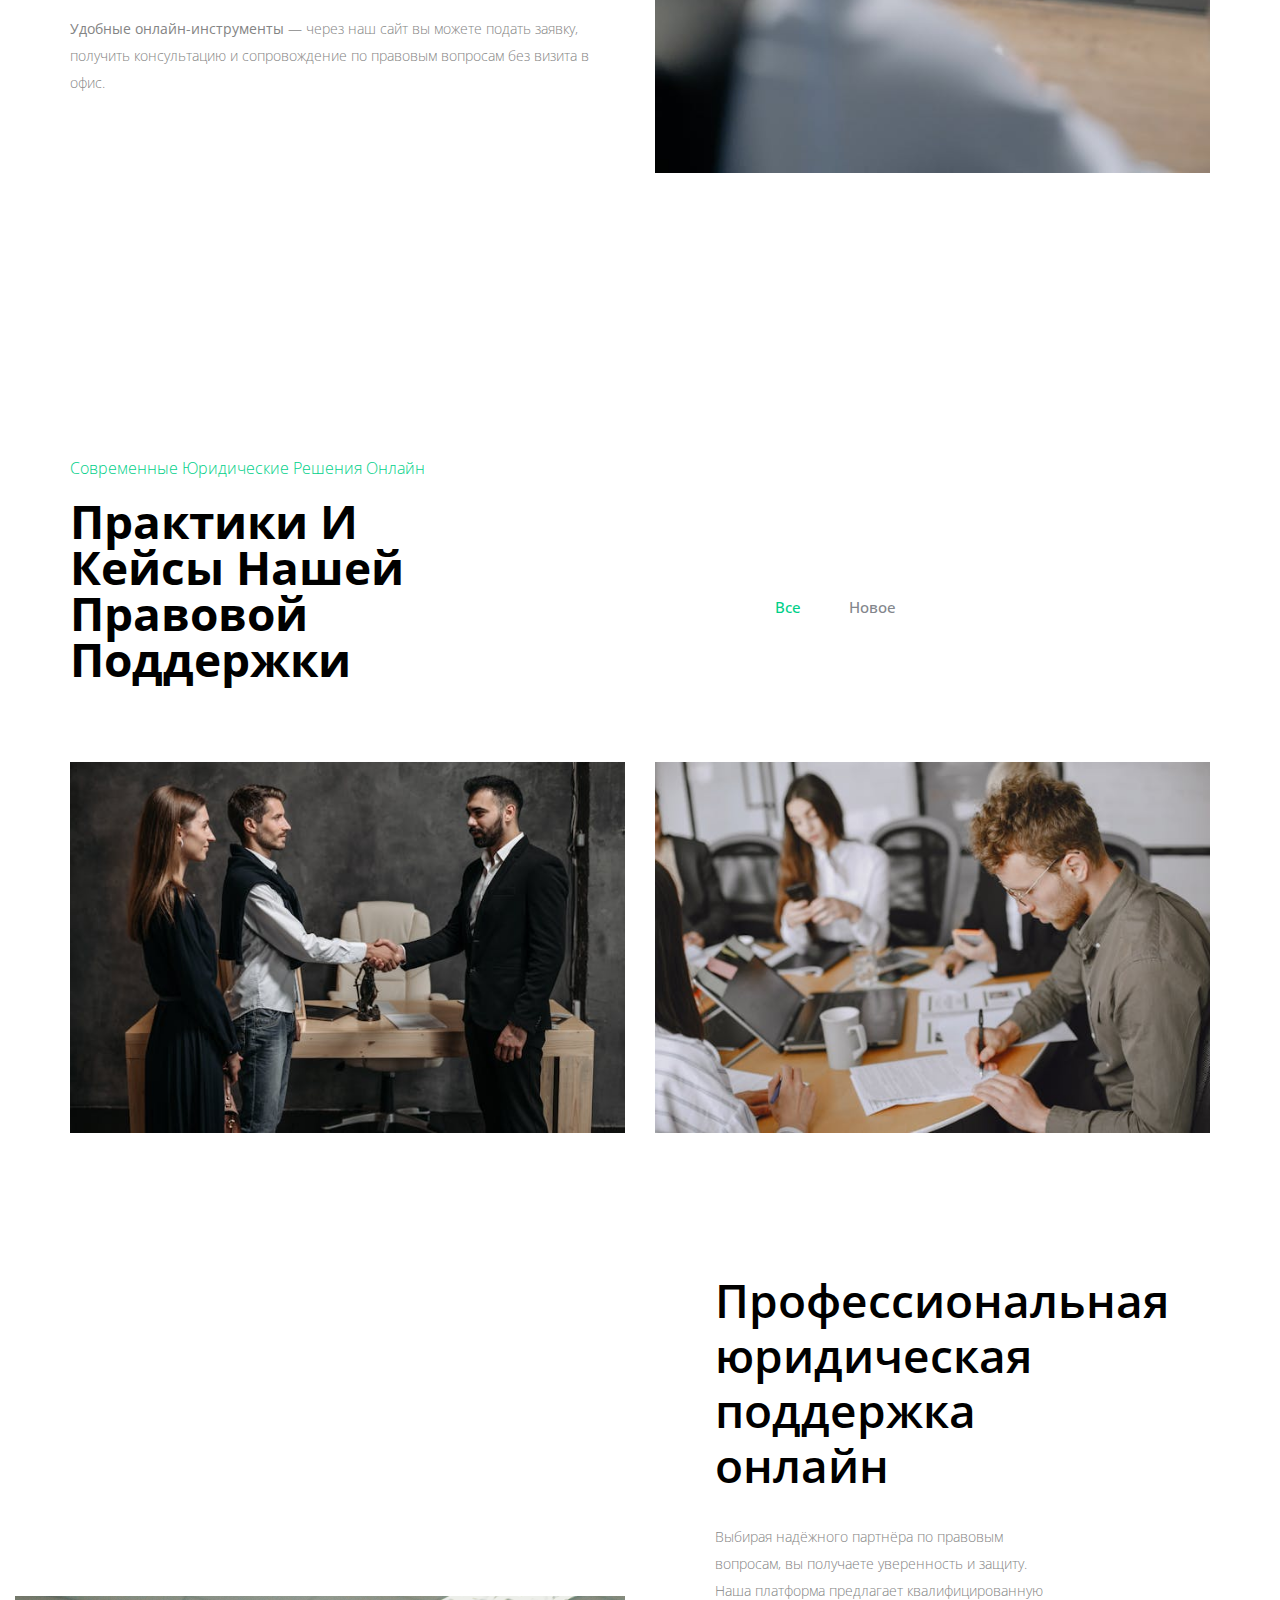
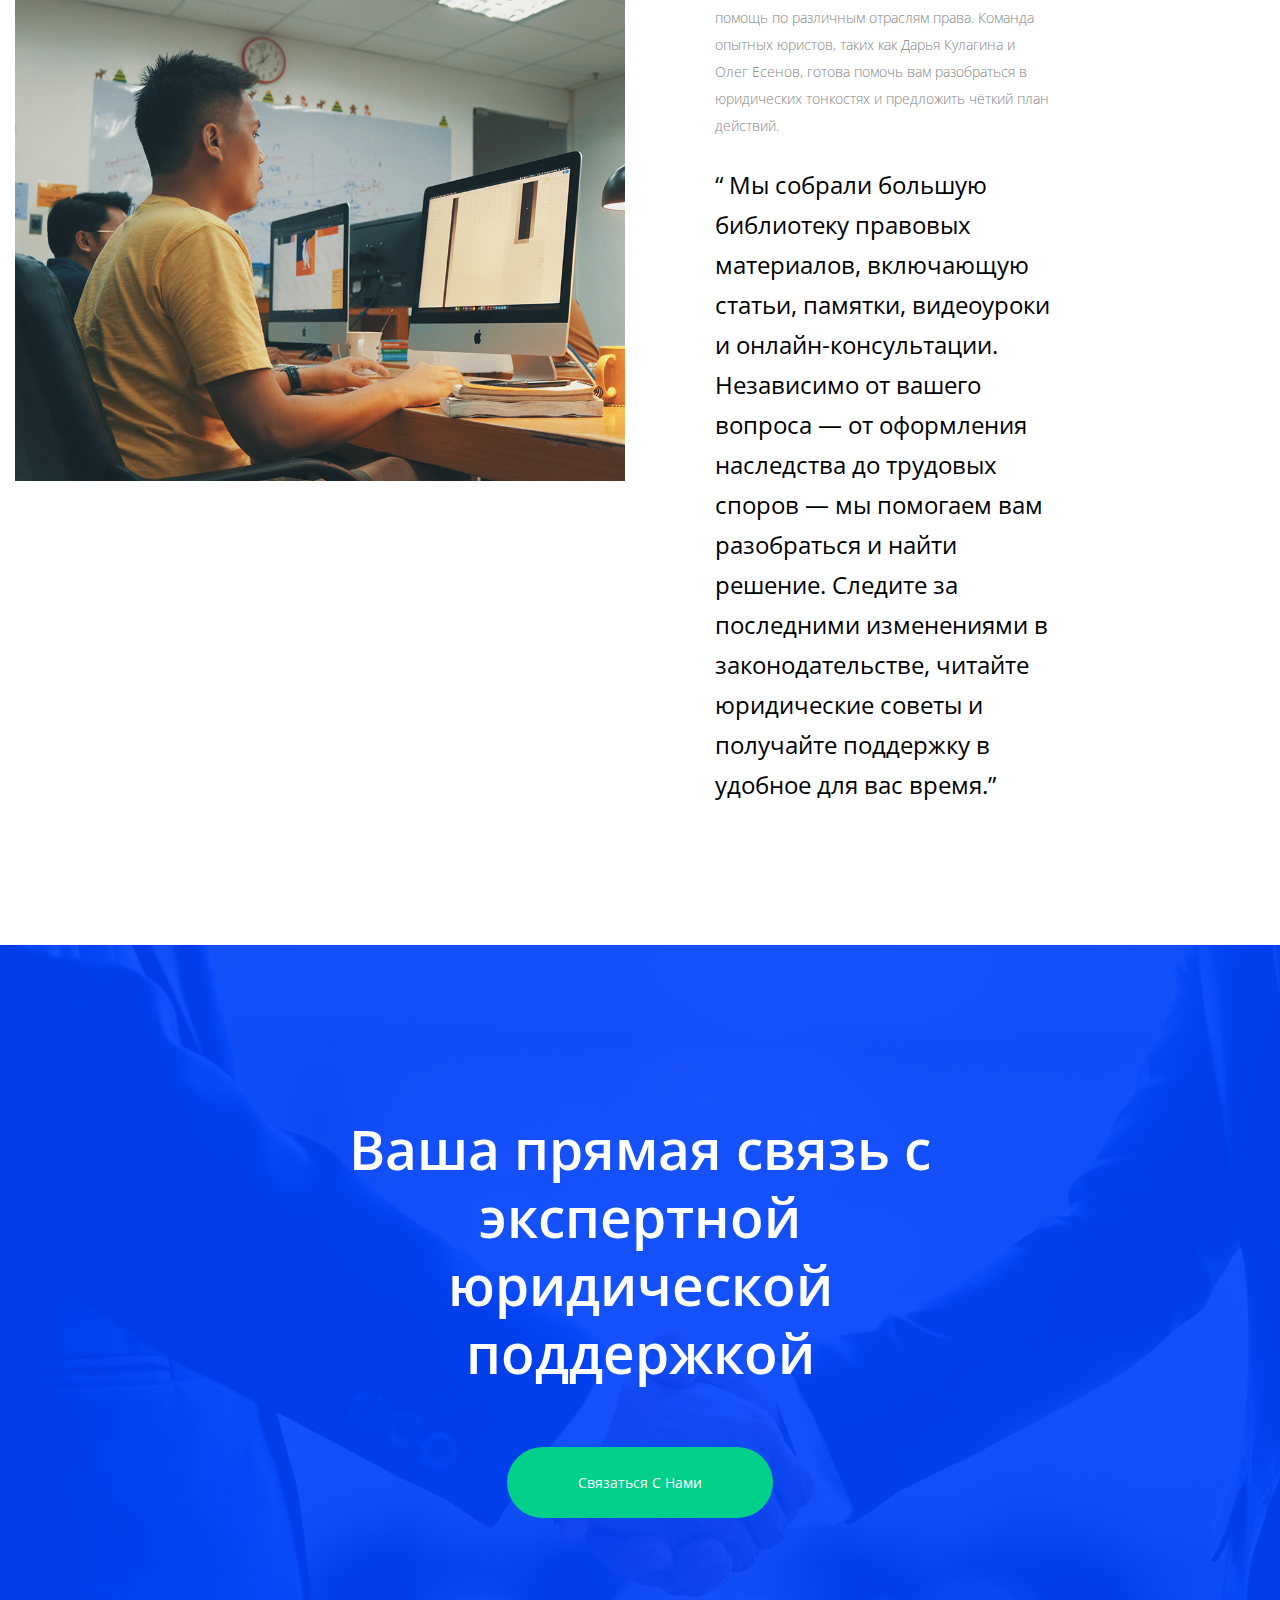
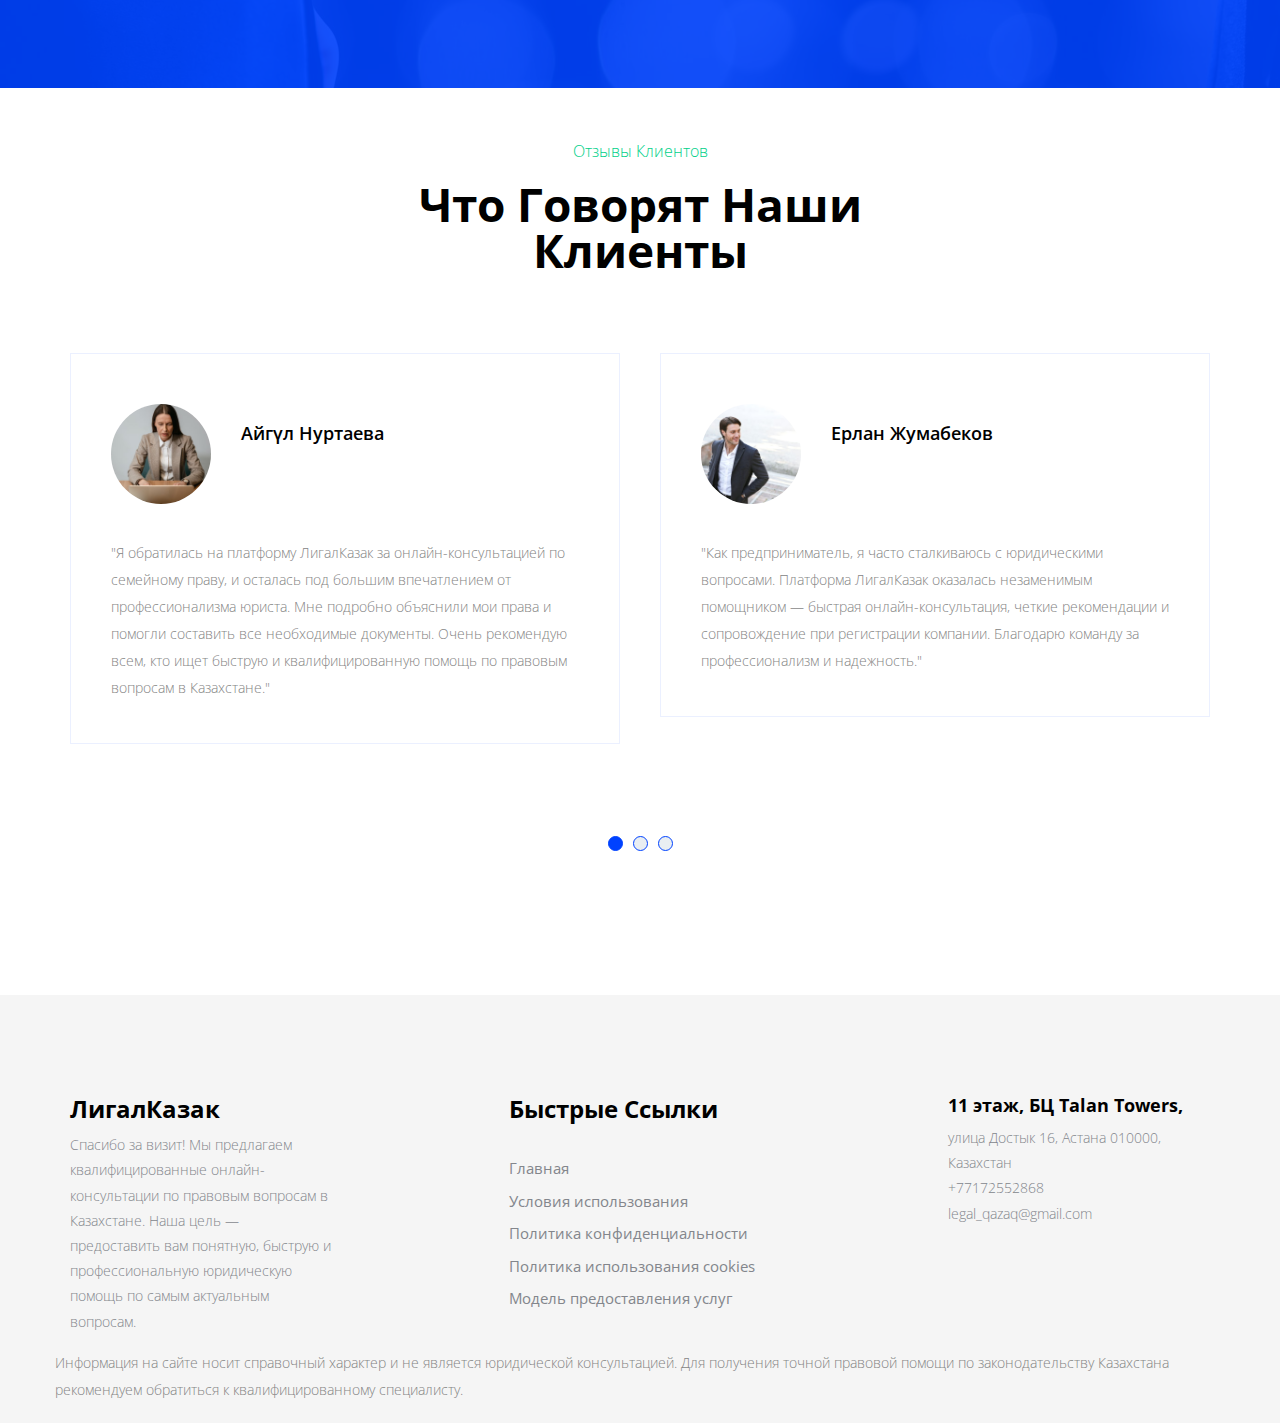
==== commit 680ad69b: "WIP" ====
--- a/index.html
+++ b/index.html
@@ -221,11 +221,6 @@
                     </div>
                 </div>
             </div>
-            <img
-                src="img/animate_icon/icon_2.png"
-                class="animation_icon_2"
-                alt=""
-            />
         </section>
         <!-- our_project part end-->
 
